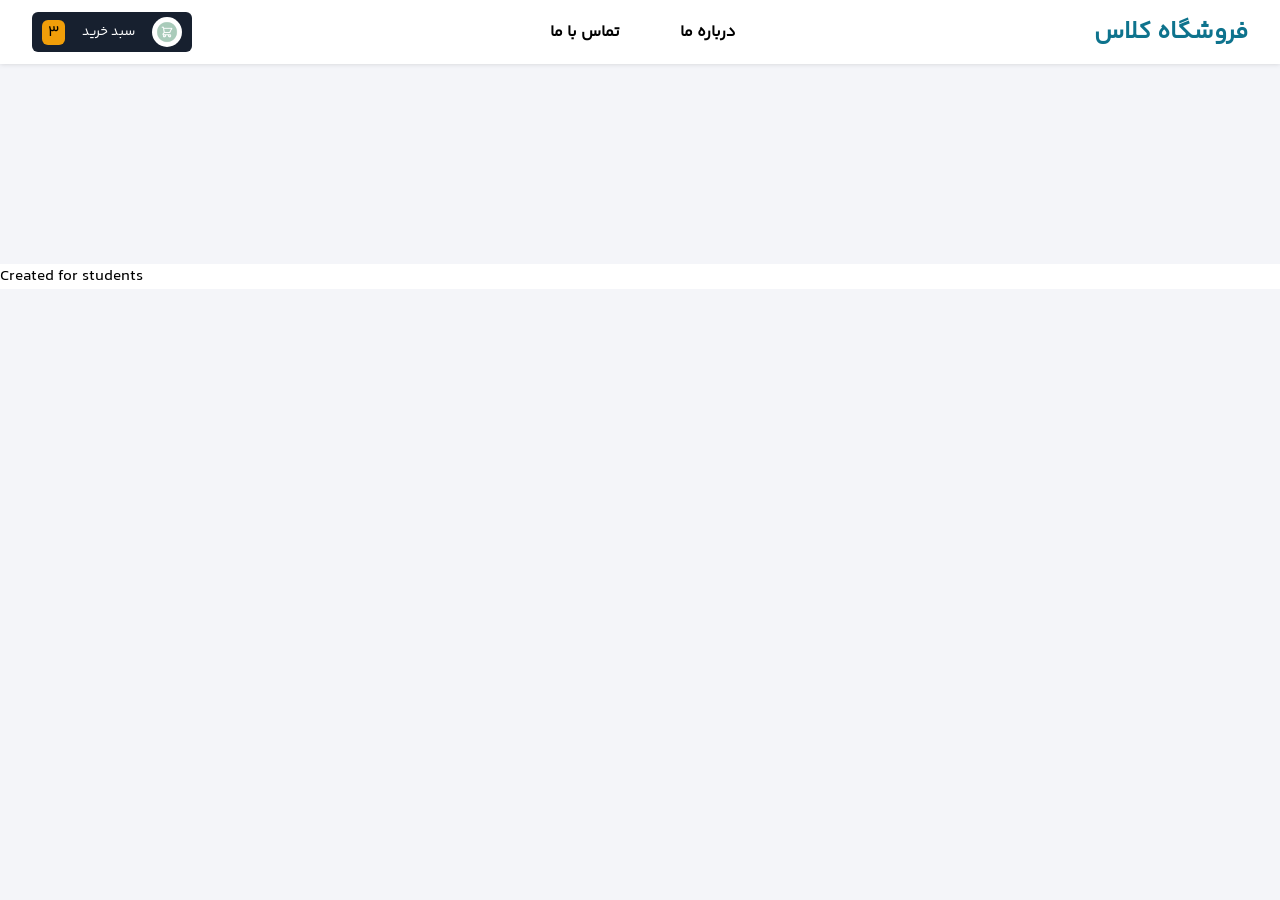
==== Index.html @ d75e3d98 "feat: connect all pages and add shared navbar UI" ====
<!doctype html>
<html lang="en">
  <head>
    <meta charset="UTF-8" />
    <meta name="viewport" content="width=device-width, initial-scale=1.0" />
    <title>فروشگاه کلاس</title>
    <link rel="stylesheet" href="./src/style.css" />
  </head>
  <body>
    <header id="header">
      <nav id="nav">
        <h1>فروشگاه کلاس</h1>
        <div id="menu">
          <a href="./ContactUs.html">تماس با ما</a>
          <a href="./AbotUs.html">درباره ما</a>
        </div>
        <a id="sabad" href="./Cart.html">
          <img
            src="./assets/icon/sabad.jpg"
            width="30px"
            height="30px"
            alt="sabad"
          />
          <p>سبد خرید</p>
          <span>3</span>
        </a>
      </nav>
      <div id="main-header"></div>
    </header>
    <main id="main">
      <div class="product-Card">
        <img src="" alt="" />
        <p></p>
        <p></p>
        <button></button>
      </div>
      <div class="product-Card">
        <img src="" alt="" />
        <p></p>
        <p></p>
        <button></button>
      </div>
      <div class="product-Card">
        <img src="" alt="" />
        <p></p>
        <p></p>
        <button></button>
      </div>
      <div class="product-Card">
        <img src="" alt="" />
        <p></p>
        <p></p>
        <button></button>
      </div>
    </main>
    <footer id="footer">
      <p>Created for students</p>
    </footer>
  </body>
</html>
---- src/style.css ----
@font-face {
  font-family: "YekanBakh-Regular";
  src: url("../assets/fonts/YekanBakh-Regular.woff2") format("woff2");
  font-weight: 400;
  font-style: normal;
}

@font-face {
  font-family: "YekanBakh-Bold";
  src: url("../assets/fonts/YekanBakh-Bold.woff2") format("woff2");
  font-weight: 700;
  font-style: normal;
}

* {
  margin: 0;
  padding: 0;
  box-sizing: border-box;
}

a {
  all: unset;
}

button {
  all: unset;
}

body {
  background-color: #f4f5f9;
  font-family: "YekanBakh-Regular";
}

#header #nav {
  background-color: white;
  display: flex;
  flex-direction: row-reverse;
  justify-content: space-between;
  align-items: center;
  gap: 4px;
  padding: 6px 4px;
  /* display: flex;
  flex-direction: row-reverse;
  justify-content: space-between;
  align-items: center;
  padding: 8px 8px; */
  box-shadow: 0 0 5px rgba(0, 0, 0, 0.15);
}

#header #nav #menu {
  display: flex;
  justify-content: space-between;
  gap: 15px;
  font-size: x-small;
  font-weight: 700;
  cursor: pointer;
}

#header #nav #menu a {
  transition: color 0.3s ease;
}

#header #nav #menu a:hover {
  color: rgb(111, 109, 109);
}

#header #nav h1 {
  color: #0e738d;
  font-size: medium;
  font-weight: 900;
  cursor: pointer;
}

#header #nav #sabad {
  display: flex;
  flex-direction: row-reverse;
  justify-content: space-between;
  align-items: center;
  gap: 5px;
  background-color: #17202f;
  border-radius: 6px;
  padding: 5px;
  width: 70px;
  cursor: pointer;
  transition: background-color 0.3s ease;
}

#header #nav #sabad:hover {
  background-color: rgb(111, 109, 109);
}

#header #nav #sabad p {
  display: none;
}

#header #nav #sabad span {
  background-color: #f19e09;
  border-radius: 6px;
  padding: 0 6px;
}

#header #nav #sabad img {
  border-radius: 100%;
}

#footer {
  background-color: white;
}

@media (min-width: 768px) {
  #header #nav {
    padding: 8px 16px;
  }

  #header #nav #menu {
    gap: 60px;
    font-size: small;
  }

  #header #nav #sabad {
    width: 80px;
    padding: 5px 10px;
  }
}

@media (min-width: 1024px) {
  #header #nav {
    padding: 12px 32px;
  }

  #header #nav #menu {
    gap: 60px;
    font-size: medium;
  }

  #header #nav #sabad {
    width: 140px;
  }

  #header #nav #sabad p {
    display: block;
    color: white;
    font-size: smaller;
  }

  #header #nav h1 {
    font-size: x-large;
  }
}
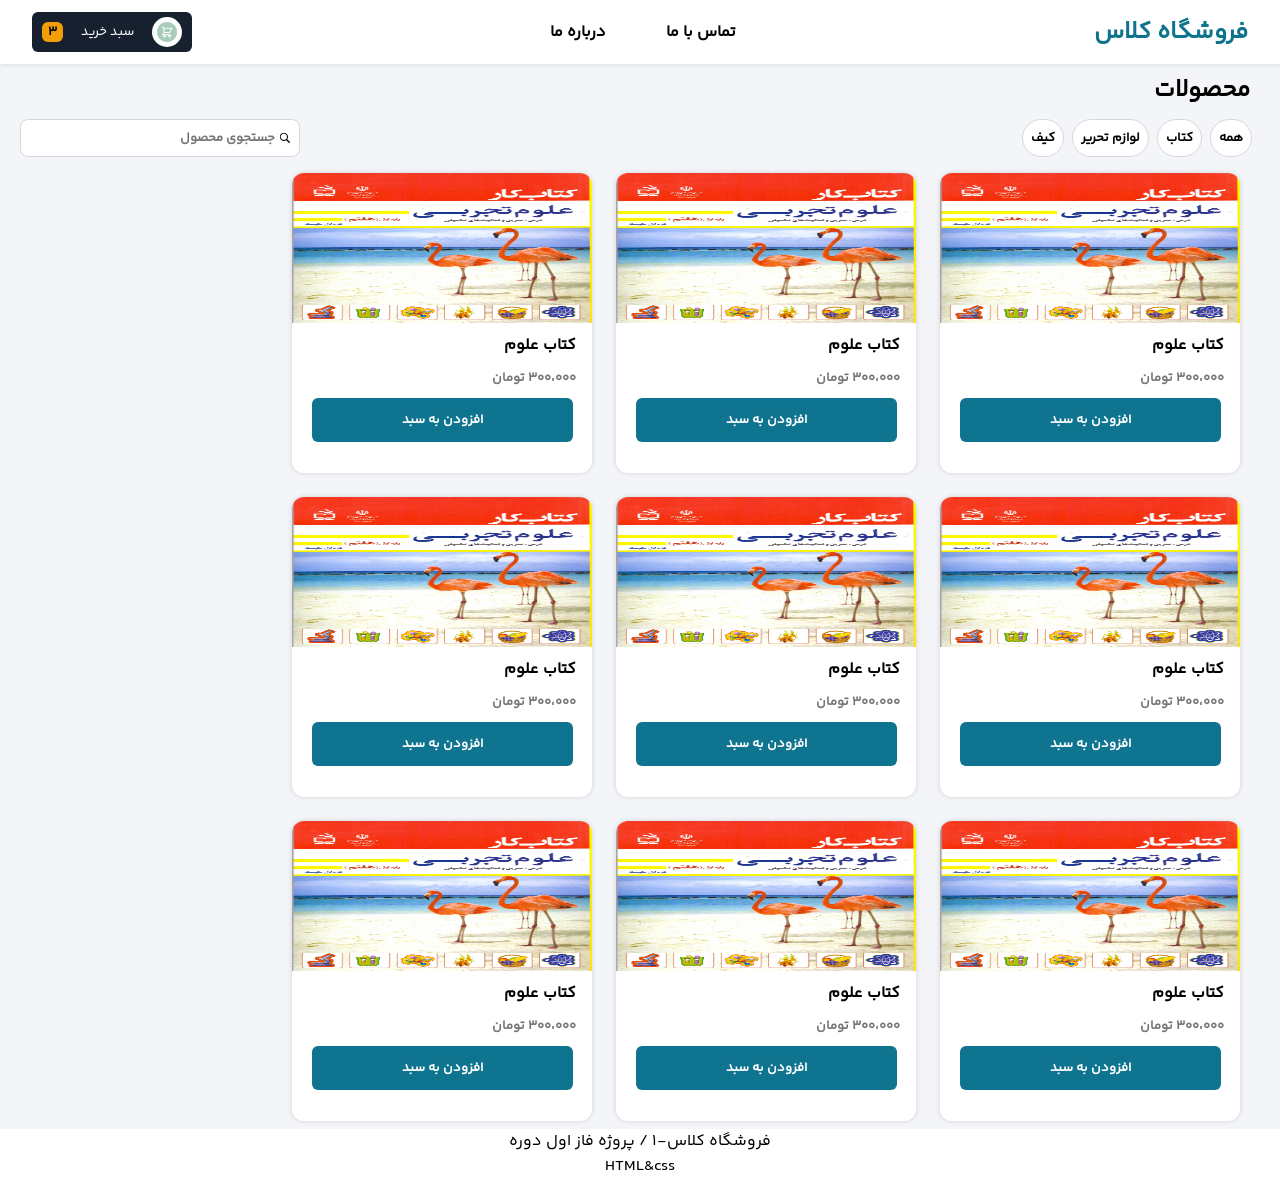
==== commit d90a310f: "feat: complete index UI and build initial contact form" ====
--- a/Index.html
+++ b/Index.html
@@ -1,5 +1,5 @@
 <!doctype html>
-<html lang="en">
+<html lang="en" dir="rtl">
   <head>
     <meta charset="UTF-8" />
     <meta name="viewport" content="width=device-width, initial-scale=1.0" />
@@ -7,14 +7,14 @@
     <link rel="stylesheet" href="./src/style.css" />
   </head>
   <body>
-    <header id="header">
-      <nav id="nav">
+    <header class="header">
+      <nav class="nav">
         <h1>فروشگاه کلاس</h1>
-        <div id="menu">
+        <div class="menu">
           <a href="./ContactUs.html">تماس با ما</a>
           <a href="./AbotUs.html">درباره ما</a>
         </div>
-        <a id="sabad" href="./Cart.html">
+        <a class="sabad" href="./Cart.html">
           <img
             src="./assets/icon/sabad.jpg"
             width="30px"
@@ -25,36 +25,133 @@
           <span>3</span>
         </a>
       </nav>
-      <div id="main-header"></div>
+      <div class="main-header">
+        <h2>محصولات</h2>
+        <div class="searchFilter">
+          <div class="search">
+            <img
+              src="./assets/icon/search.png"
+              alt="search"
+              width="10px"
+              height="10px"
+            />
+            <input type="search" placeholder="جستجوی محصول" />
+          </div>
+          <div class="filterContainer">
+            <button class="filter">همه</button>
+            <button class="filter">کتاب</button>
+            <button class="filter">لوازم تحریر</button>
+            <button class="filter">کیف</button>
+          </div>
+        </div>
+      </div>
     </header>
-    <main id="main">
-      <div class="product-Card">
-        <img src="" alt="" />
-        <p></p>
-        <p></p>
-        <button></button>
-      </div>
-      <div class="product-Card">
-        <img src="" alt="" />
-        <p></p>
-        <p></p>
-        <button></button>
-      </div>
-      <div class="product-Card">
-        <img src="" alt="" />
-        <p></p>
-        <p></p>
-        <button></button>
-      </div>
-      <div class="product-Card">
-        <img src="" alt="" />
-        <p></p>
-        <p></p>
-        <button></button>
+    <main class="main">
+      <div class="card-container">
+        <div class="product-Card">
+          <img
+            src="./assets/image/ketabOloom.jpg"
+            width="100%"
+            height="50%"
+            alt="ketabOloom"
+          />
+          <a href="./ProductDetail.html" class="title">کتاب علوم</a>
+          <p class="price">300،000 تومان</p>
+          <button>افزودن به سبد</button>
+        </div>
+        <div class="product-Card">
+          <img
+            src="./assets/image/ketabOloom.jpg"
+            width="100%"
+            height="50%"
+            alt="ketabOloom"
+          />
+          <a href="./ProductDetail.html" class="title">کتاب علوم</a>
+          <p class="price">300،000 تومان</p>
+          <button>افزودن به سبد</button>
+        </div>
+        <div class="product-Card">
+          <img
+            src="./assets/image/ketabOloom.jpg"
+            width="100%"
+            height="50%"
+            alt="ketabOloom"
+          />
+          <a href="./ProductDetail.html" class="title">کتاب علوم</a>
+          <p class="price">300،000 تومان</p>
+          <button>افزودن به سبد</button>
+        </div>
+        <div class="product-Card">
+          <img
+            src="./assets/image/ketabOloom.jpg"
+            width="100%"
+            height="50%"
+            alt="ketabOloom"
+          />
+          <a href="./ProductDetail.html" class="title">کتاب علوم</a>
+          <p class="price">300،000 تومان</p>
+          <button>افزودن به سبد</button>
+        </div>
+        <div class="product-Card">
+          <img
+            src="./assets/image/ketabOloom.jpg"
+            width="100%"
+            height="50%"
+            alt="ketabOloom"
+          />
+          <a href="./ProductDetail.html" class="title">کتاب علوم</a>
+          <p class="price">300،000 تومان</p>
+          <button>افزودن به سبد</button>
+        </div>
+        <div class="product-Card">
+          <img
+            src="./assets/image/ketabOloom.jpg"
+            width="100%"
+            height="50%"
+            alt="ketabOloom"
+          />
+          <a href="./ProductDetail.html" class="title">کتاب علوم</a>
+          <p class="price">300،000 تومان</p>
+          <button>افزودن به سبد</button>
+        </div>
+        <div class="product-Card">
+          <img
+            src="./assets/image/ketabOloom.jpg"
+            width="100%"
+            height="50%"
+            alt="ketabOloom"
+          />
+          <a href="./ProductDetail.html" class="title">کتاب علوم</a>
+          <p class="price">300،000 تومان</p>
+          <button>افزودن به سبد</button>
+        </div>
+        <div class="product-Card">
+          <img
+            src="./assets/image/ketabOloom.jpg"
+            width="100%"
+            height="50%"
+            alt="ketabOloom"
+          />
+          <a href="./ProductDetail.html" class="title">کتاب علوم</a>
+          <p class="price">300،000 تومان</p>
+          <button>افزودن به سبد</button>
+        </div>
+        <div class="product-Card">
+          <img
+            src="./assets/image/ketabOloom.jpg"
+            width="100%"
+            height="50%"
+            alt="ketabOloom"
+          />
+          <a href="./ProductDetail.html" class="title">کتاب علوم</a>
+          <p class="price">300،000 تومان</p>
+          <button>افزودن به سبد</button>
+        </div>
       </div>
     </main>
-    <footer id="footer">
-      <p>Created for students</p>
+    <footer class="footer">
+      <p>فروشگاه کلاس-1 / پروژه فاز اول دوره</p>
+      <p>HTML&css</p>
     </footer>
   </body>
 </html>
--- a/src/style.css
+++ b/src/style.css
@@ -1,3 +1,5 @@
+@import url("./ContactUs.css");
+
 @font-face {
   font-family: "YekanBakh-Regular";
   src: url("../assets/fonts/YekanBakh-Regular.woff2") format("woff2");
@@ -26,15 +28,19 @@
   all: unset;
 }
 
+input {
+  all: unset;
+}
+
 body {
   background-color: #f4f5f9;
   font-family: "YekanBakh-Regular";
 }
 
-#header #nav {
-  background-color: white;
-  display: flex;
-  flex-direction: row-reverse;
+.header .nav {
+  background-color: white;
+  display: flex;
+  flex-direction: row;
   justify-content: space-between;
   align-items: center;
   gap: 4px;
@@ -47,7 +53,7 @@
   box-shadow: 0 0 5px rgba(0, 0, 0, 0.15);
 }
 
-#header #nav #menu {
+.header .nav .menu {
   display: flex;
   justify-content: space-between;
   gap: 15px;
@@ -56,24 +62,24 @@
   cursor: pointer;
 }
 
-#header #nav #menu a {
+.header .nav .menu a {
   transition: color 0.3s ease;
 }
 
-#header #nav #menu a:hover {
+.header .nav .menu a:hover {
   color: rgb(111, 109, 109);
 }
 
-#header #nav h1 {
+.header .nav h1 {
   color: #0e738d;
   font-size: medium;
   font-weight: 900;
   cursor: pointer;
 }
 
-#header #nav #sabad {
-  display: flex;
-  flex-direction: row-reverse;
+.header .nav .sabad {
+  display: flex;
+  flex-direction: row;
   justify-content: space-between;
   align-items: center;
   gap: 5px;
@@ -85,65 +91,262 @@
   transition: background-color 0.3s ease;
 }
 
-#header #nav #sabad:hover {
+.header .nav .sabad:hover {
   background-color: rgb(111, 109, 109);
 }
 
-#header #nav #sabad p {
+.header .nav .sabad p {
   display: none;
 }
 
-#header #nav #sabad span {
+.header .nav .sabad span {
+  font-size: small;
+  font-weight: 700;
   background-color: #f19e09;
   border-radius: 6px;
   padding: 0 6px;
 }
 
-#header #nav #sabad img {
+.header .nav .sabad img {
   border-radius: 100%;
 }
 
-#footer {
+.main-header {
+  display: flex;
+  flex-direction: column;
+  gap: 10px;
+  padding: 8px;
+}
+
+.main-header h2 {
+  font-size: medium;
+  font-weight: 900;
+}
+
+.main-header .searchFilter {
+  display: flex;
+  flex-direction: column;
+  gap: 16px;
+}
+
+.main-header .searchFilter .search {
+  display: flex;
+  align-items: center;
+  position: relative;
+}
+
+.main-header .searchFilter .search input {
+  font-family: "YekanBakh-Regular";
+  font-size: small;
+  font-weight: 700;
+  padding: 8px 24px 8px 4px;
+  border: 1px solid #d5d8de;
+  border-radius: 8px;
+  width: 100%;
+  max-width: 300px;
+  background-color: white;
+  color: #757575;
+  z-index: 0;
+}
+
+.main-header .searchFilter .search img {
+  z-index: 1;
+  position: absolute;
+  right: 10px;
+}
+
+.main-header .searchFilter .filterContainer {
+  font-size: small;
+  font-weight: 700;
+  display: flex;
+  flex-direction: row;
+  gap: 8px;
+}
+
+.main-header .searchFilter .filterContainer .filter {
+  border: 1px solid #d5d8de;
+  border-radius: 26px;
+  background-color: white;
+  padding: 8px;
+  cursor: pointer;
+  transition:
+    background-color,
+    color 0.5s ease;
+}
+
+.main-header .searchFilter .filterContainer .filter:hover {
+  background-color: #0f7490;
+  color: white;
+}
+
+.main .card-container {
+  display: grid;
+  grid-template-columns: repeat(2, 1fr);
+  column-gap: 6px;
+  row-gap: 16px;
+  padding: 8px 12px;
+}
+
+.main .card-container .product-Card {
+  width: 150px;
+  height: 250px;
+  background-color: white;
+  border-radius: 12px;
+  display: flex;
+  flex-direction: column;
+  gap: 10px;
+  box-shadow: 0 0 5px rgba(0, 0, 0, 0.15);
+}
+
+.main .card-container .product-Card img {
+  border-radius: 12px 12px 0 0;
+}
+
+.main .card-container .product-Card .title {
+  padding-right: 12px;
+  font-size: medium;
+  font-weight: 900;
+  cursor: pointer;
+  transition: color 0.3s ease;
+}
+
+.main .card-container .product-Card .title:hover {
+  color: #757575;
+}
+
+.main .card-container .product-Card .price {
+  font-size: small;
+  font-weight: 700;
+  padding-right: 12px;
+  color: #757575;
+}
+
+.main .card-container .product-Card button {
+  font-size: small;
+  font-weight: 900;
+  align-self: center;
+  background-color: #0f7490;
+  color: white;
+  padding: 8px 20px;
+  border-radius: 6px;
+  cursor: pointer;
+}
+
+.footer {
+  display: flex;
+  flex-direction: column;
+  justify-content: center;
+  align-items: center;
   background-color: white;
 }
 
 @media (min-width: 768px) {
-  #header #nav {
+  .header .nav {
     padding: 8px 16px;
   }
 
-  #header #nav #menu {
+  .header .nav .menu {
     gap: 60px;
     font-size: small;
   }
 
-  #header #nav #sabad {
+  .header .nav .sabad {
     width: 80px;
     padding: 5px 10px;
   }
+
+  .main-header {
+    padding-right: 16px;
+  }
+
+  .main-header h2 {
+    font-size: larger;
+    font-weight: 900;
+  }
+
+  .main-header .searchFilter {
+    display: flex;
+    flex-direction: row-reverse;
+    justify-content: space-between;
+  }
+
+  .main-header .searchFilter .search input {
+    width: 250px;
+  }
+
+  .main .card-container {
+    display: grid;
+    grid-template-columns: repeat(2, 1fr);
+    row-gap: 16px;
+    padding: 8px 12px;
+  }
+
+  .main .card-container .product-Card {
+    width: 300px;
+    height: 300px;
+    max-height: 300px;
+    gap: 10px;
+  }
+
+  .main .card-container .product-Card .title {
+    padding-right: 16px;
+  }
+
+  .main .card-container .product-Card .price {
+    padding-right: 16px;
+  }
+
+  .main .card-container .product-Card button {
+    align-self: center;
+    background-color: #0f7490;
+    color: white;
+    padding: 12px 90px;
+    border-radius: 6px;
+  }
 }
 
 @media (min-width: 1024px) {
-  #header #nav {
+  .header .nav {
     padding: 12px 32px;
   }
 
-  #header #nav #menu {
+  .header .nav .menu {
     gap: 60px;
     font-size: medium;
   }
 
-  #header #nav #sabad {
+  .header .nav .sabad {
     width: 140px;
   }
 
-  #header #nav #sabad p {
+  .header .nav .sabad p {
     display: block;
     color: white;
     font-size: smaller;
   }
 
-  #header #nav h1 {
+  .header .nav h1 {
     font-size: x-large;
   }
-}
+
+  .main-header h2 {
+    font-size: x-large;
+    font-weight: 900;
+    padding: 0 14px;
+  }
+
+  .main-header .searchFilter {
+    display: flex;
+    flex-direction: row-reverse;
+    justify-content: space-between;
+    padding: 0 12px;
+  }
+
+  .main .card-container {
+    display: flex;
+    flex-direction: row;
+    flex-wrap: wrap;
+    gap: 24px;
+    padding: 8px 32px;
+  }
+}
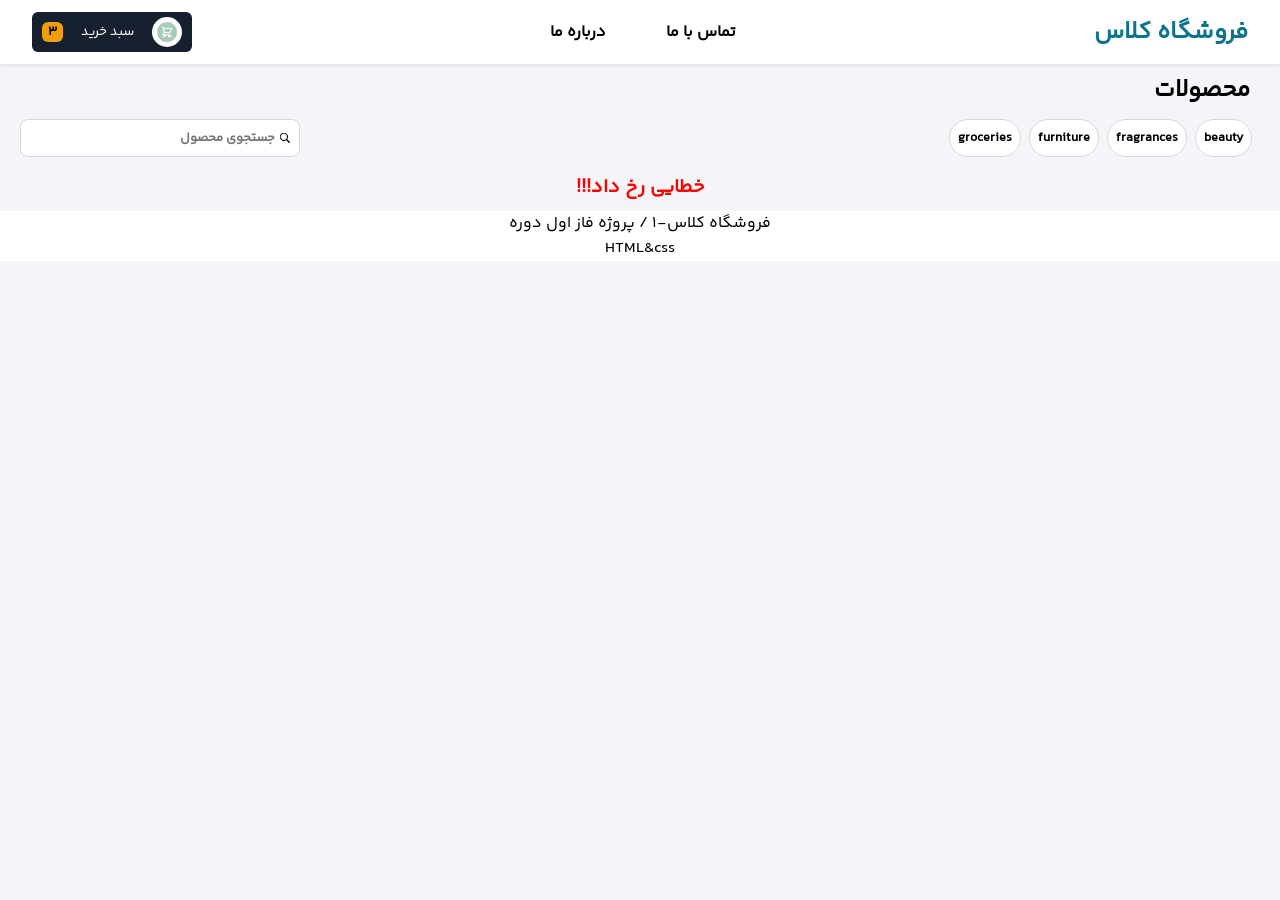
==== commit 151293b7: "feat: integrate products API and add search and category filtering" ====
--- a/Index.html
+++ b/Index.html
@@ -38,120 +38,21 @@
             <input type="search" placeholder="جستجوی محصول" />
           </div>
           <div class="filterContainer">
-            <button class="filter">همه</button>
-            <button class="filter">کتاب</button>
-            <button class="filter">لوازم تحریر</button>
-            <button class="filter">کیف</button>
+            <button class="filter" id="beauty">beauty</button>
+            <button class="filter" id="fragrances">fragrances</button>
+            <button class="filter" id="furniture">furniture</button>
+            <button class="filter" id="groceries">groceries</button>
           </div>
         </div>
       </div>
     </header>
     <main class="main">
-      <div class="card-container">
-        <div class="product-Card">
-          <img
-            src="./assets/image/ketabOloom.jpg"
-            width="100%"
-            height="50%"
-            alt="ketabOloom"
-          />
-          <a href="./ProductDetail.html" class="title">کتاب علوم</a>
-          <p class="price">300،000 تومان</p>
-          <button>افزودن به سبد</button>
-        </div>
-        <div class="product-Card">
-          <img
-            src="./assets/image/ketabOloom.jpg"
-            width="100%"
-            height="50%"
-            alt="ketabOloom"
-          />
-          <a href="./ProductDetail.html" class="title">کتاب علوم</a>
-          <p class="price">300،000 تومان</p>
-          <button>افزودن به سبد</button>
-        </div>
-        <div class="product-Card">
-          <img
-            src="./assets/image/ketabOloom.jpg"
-            width="100%"
-            height="50%"
-            alt="ketabOloom"
-          />
-          <a href="./ProductDetail.html" class="title">کتاب علوم</a>
-          <p class="price">300،000 تومان</p>
-          <button>افزودن به سبد</button>
-        </div>
-        <div class="product-Card">
-          <img
-            src="./assets/image/ketabOloom.jpg"
-            width="100%"
-            height="50%"
-            alt="ketabOloom"
-          />
-          <a href="./ProductDetail.html" class="title">کتاب علوم</a>
-          <p class="price">300،000 تومان</p>
-          <button>افزودن به سبد</button>
-        </div>
-        <div class="product-Card">
-          <img
-            src="./assets/image/ketabOloom.jpg"
-            width="100%"
-            height="50%"
-            alt="ketabOloom"
-          />
-          <a href="./ProductDetail.html" class="title">کتاب علوم</a>
-          <p class="price">300،000 تومان</p>
-          <button>افزودن به سبد</button>
-        </div>
-        <div class="product-Card">
-          <img
-            src="./assets/image/ketabOloom.jpg"
-            width="100%"
-            height="50%"
-            alt="ketabOloom"
-          />
-          <a href="./ProductDetail.html" class="title">کتاب علوم</a>
-          <p class="price">300،000 تومان</p>
-          <button>افزودن به سبد</button>
-        </div>
-        <div class="product-Card">
-          <img
-            src="./assets/image/ketabOloom.jpg"
-            width="100%"
-            height="50%"
-            alt="ketabOloom"
-          />
-          <a href="./ProductDetail.html" class="title">کتاب علوم</a>
-          <p class="price">300،000 تومان</p>
-          <button>افزودن به سبد</button>
-        </div>
-        <div class="product-Card">
-          <img
-            src="./assets/image/ketabOloom.jpg"
-            width="100%"
-            height="50%"
-            alt="ketabOloom"
-          />
-          <a href="./ProductDetail.html" class="title">کتاب علوم</a>
-          <p class="price">300،000 تومان</p>
-          <button>افزودن به سبد</button>
-        </div>
-        <div class="product-Card">
-          <img
-            src="./assets/image/ketabOloom.jpg"
-            width="100%"
-            height="50%"
-            alt="ketabOloom"
-          />
-          <a href="./ProductDetail.html" class="title">کتاب علوم</a>
-          <p class="price">300،000 تومان</p>
-          <button>افزودن به سبد</button>
-        </div>
-      </div>
+      <div class="card-container"></div>
     </main>
     <footer class="footer">
       <p>فروشگاه کلاس-1 / پروژه فاز اول دوره</p>
       <p>HTML&css</p>
     </footer>
+    <script type="module" src="./src/js/products.js"></script>
   </body>
 </html>
--- a/src/style.css
+++ b/src/style.css
@@ -1,5 +1,3 @@
-@import url("./ContactUs.css");
-
 @font-face {
   font-family: "YekanBakh-Regular";
   src: url("../assets/fonts/YekanBakh-Regular.woff2") format("woff2");
@@ -26,6 +24,7 @@
 
 button {
   all: unset;
+  cursor: pointer;
 }
 
 input {
@@ -35,6 +34,19 @@
 body {
   background-color: #f4f5f9;
   font-family: "YekanBakh-Regular";
+}
+
+body .error {
+  color: red;
+  margin: 0 auto;
+  font-size: larger;
+  font-weight: 900;
+}
+
+body .noResults {
+  margin: 0 auto;
+  font-size: larger;
+  font-weight: 900;
 }
 
 .header .nav {
@@ -194,7 +206,7 @@
   border-radius: 12px;
   display: flex;
   flex-direction: column;
-  gap: 10px;
+  gap: 6px;
   box-shadow: 0 0 5px rgba(0, 0, 0, 0.15);
 }
 
@@ -204,8 +216,8 @@
 
 .main .card-container .product-Card .title {
   padding-right: 12px;
-  font-size: medium;
-  font-weight: 900;
+  font-size: small;
+  font-weight: 700;
   cursor: pointer;
   transition: color 0.3s ease;
 }
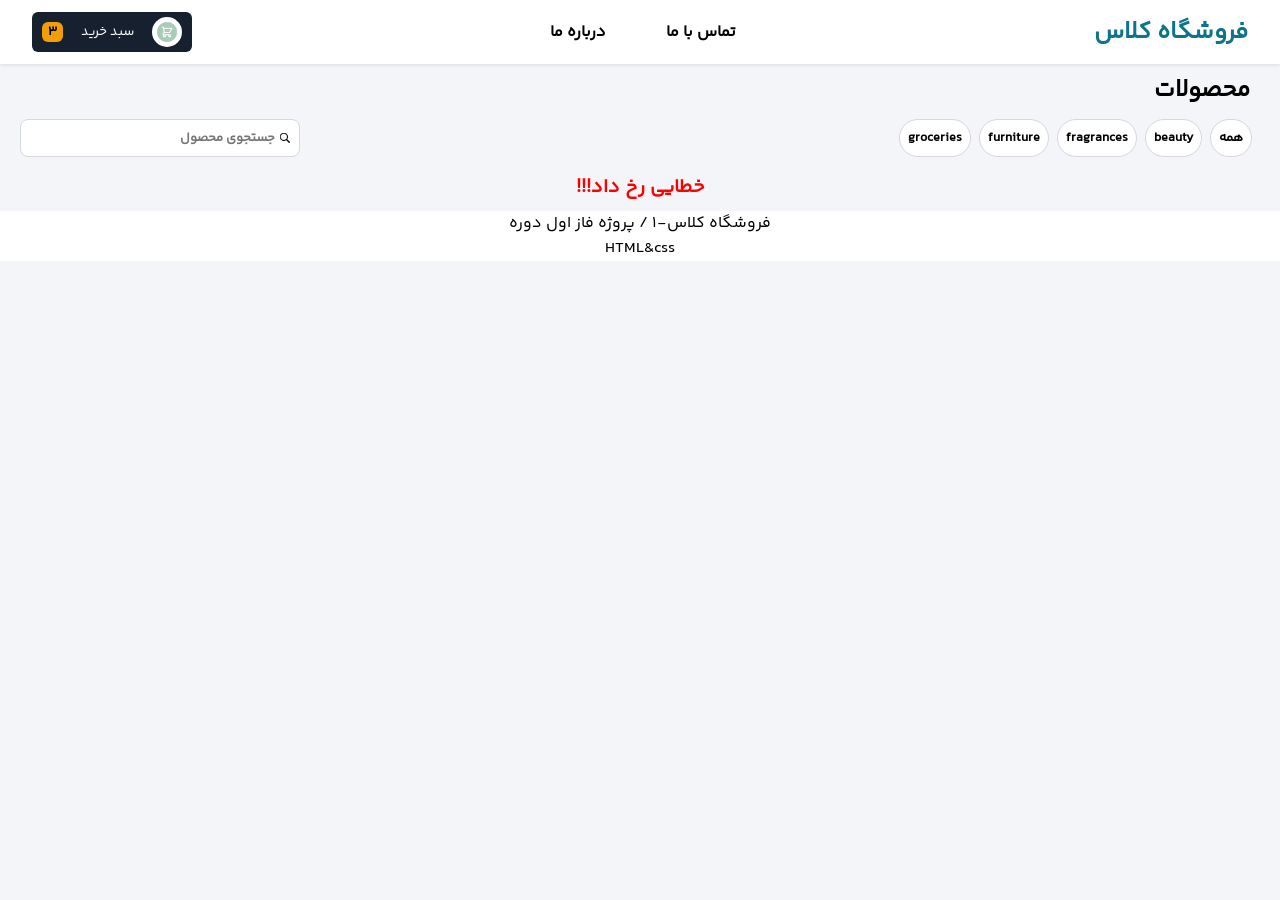
==== commit cfd3de6f: "feat:add product details navigation and display selected product" ====
--- a/Index.html
+++ b/Index.html
@@ -38,6 +38,7 @@
             <input type="search" placeholder="جستجوی محصول" />
           </div>
           <div class="filterContainer">
+            <button class="filter" id="all">همه</button>
             <button class="filter" id="beauty">beauty</button>
             <button class="filter" id="fragrances">fragrances</button>
             <button class="filter" id="furniture">furniture</button>
--- a/src/style.css
+++ b/src/style.css
@@ -172,6 +172,7 @@
   font-weight: 700;
   display: flex;
   flex-direction: row;
+  flex-wrap: wrap;
   gap: 8px;
 }
 
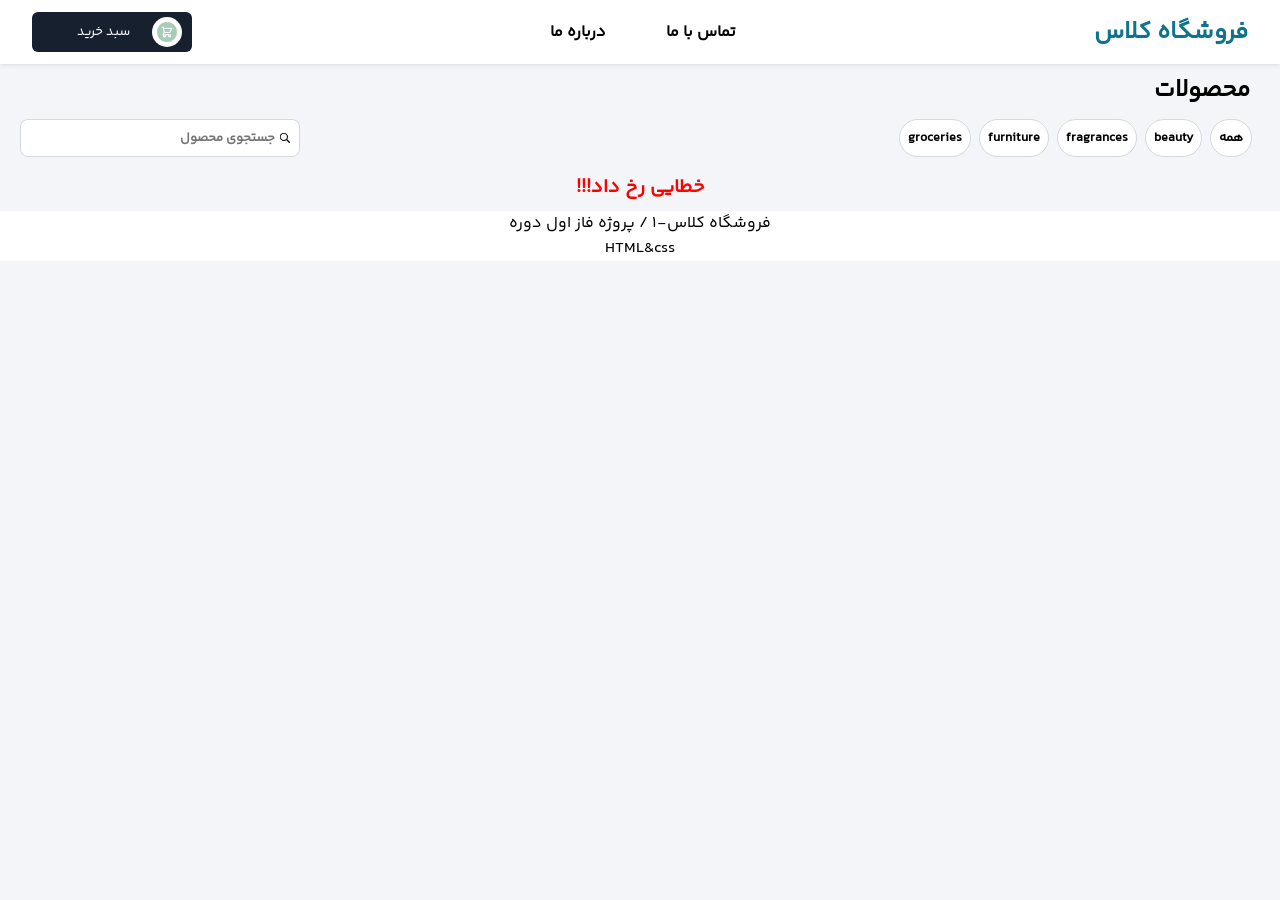
==== commit 876b8b90: "feat: display cart products with quantities and order total" ====
--- a/Index.html
+++ b/Index.html
@@ -22,7 +22,7 @@
             alt="sabad"
           />
           <p>سبد خرید</p>
-          <span>3</span>
+          <span class="cartQuantity"></span>
         </a>
       </nav>
       <div class="main-header">
